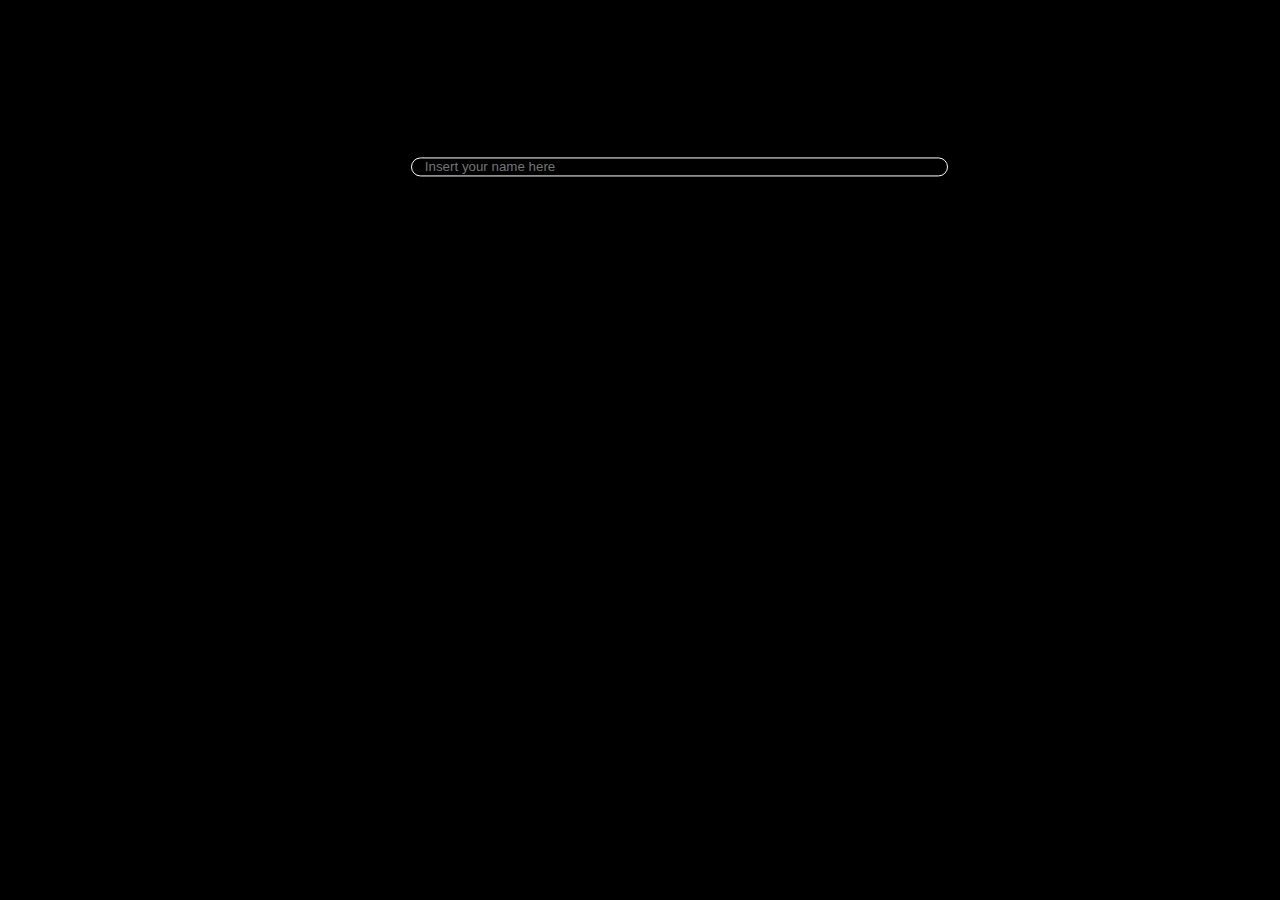
==== TEST/index.html @ d89b8858 "update" ====
<!doctype html>
<html lang="pt-br">

<head>

  <title>Sheesh</title>

  <!-- Required meta tags -->
  <meta charset="utf-8">
  <meta name="viewport" content="width=device-width, initial-scale=1, shrink-to-fit=no">

  <!-- Bootstrap CSS -->
  <link rel="stylesheet" href="css/bootstrap.min.css">
  <link rel="stylesheet" href="style.css">
</head>

<body style="background-color: black;">
  <div id="div1" class="d-flex container bg-success justify-content-center">
    <form action="#">
        <h1 class="display-1 text-light mb-5">Dev Registration</h1>
        <span class="text-white ">Your name: </span>
        <input id="name" placeholder="   Insert your name here" type="text">
    </form>


  </div>













  <!-- Optional JavaScript -->
  <!-- jQuery first, then Popper.js, then Bootstrap JS -->
  <script src="https://code.jquery.com/jquery-3.3.1.slim.min.js"
    integrity="sha384-q8i/X+965DzO0rT7abK41JStQIAqVgRVzpbzo5smXKp4YfRvH+8abtTE1Pi6jizo"
    crossorigin="anonymous"></script>
  <script src="https://cdnjs.cloudflare.com/ajax/libs/popper.js/1.14.3/umd/popper.min.js"
    integrity="sha384-ZMP7rVo3mIykV+2+9J3UJ46jBk0WLaUAdn689aCwoqbBJiSnjAK/l8WvCWPIPm49"
    crossorigin="anonymous"></script>
  <script src="js/bootstrap.min.js"></script>
</body>

</html>
---- TEST/style.css ----
#div1{
  position: relative;
  width: 70%;
  margin: auto;
  transform: translate(0%, 100%);
  text-align: center;
}

#name{
  background-color: black;
  border: 1px solid white;
  border-radius: 10px;
  width: 60%;
}
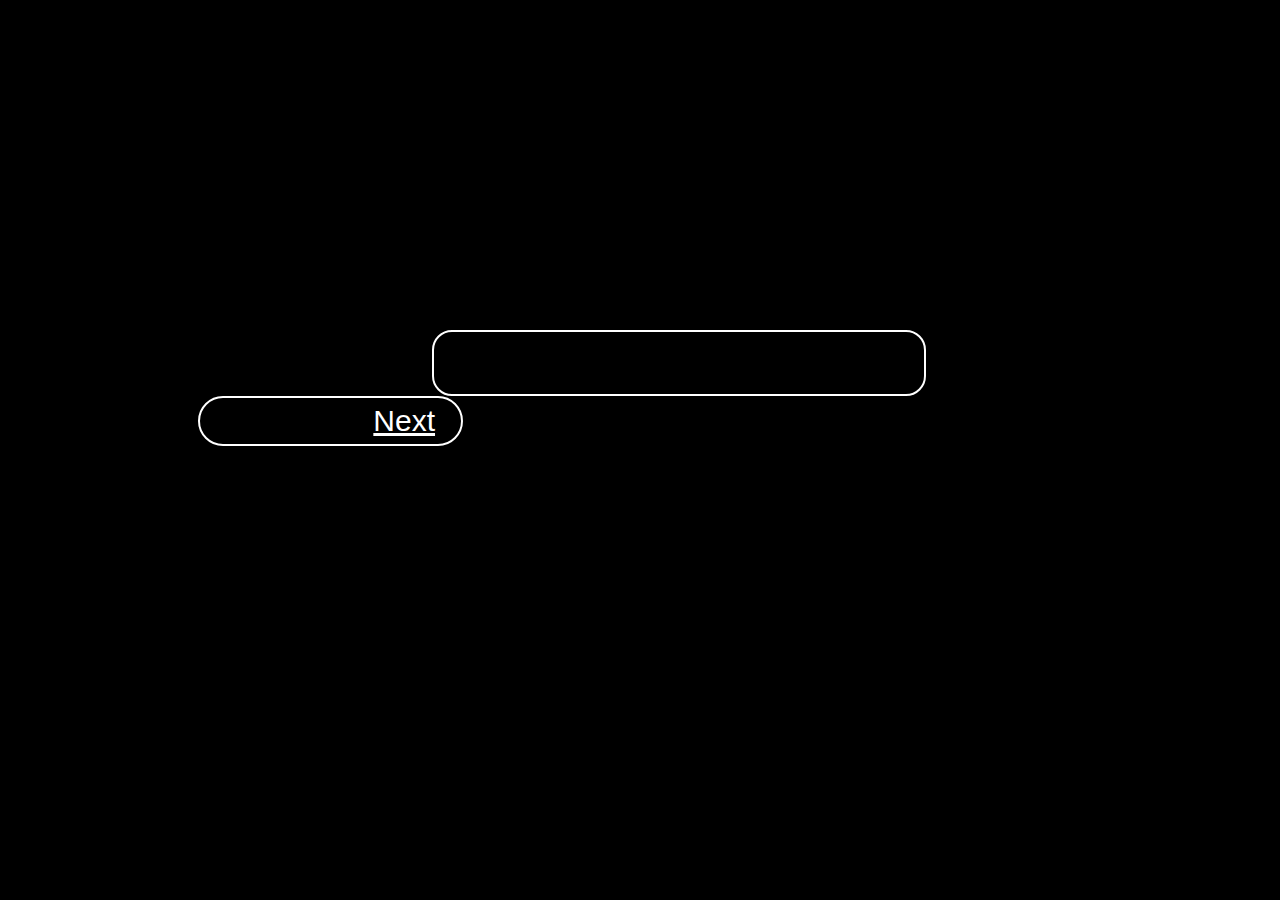
==== commit b370b524: "update" ====
--- a/TEST/index.html
+++ b/TEST/index.html
@@ -15,11 +15,18 @@
 </head>
 
 <body style="background-color: black;">
-  <div id="div1" class="d-flex container bg-success justify-content-center">
+  <div id="div1" class="d-flex container justify-content-center">
     <form action="#">
-        <h1 class="display-1 text-light mb-5">Dev Registration</h1>
-        <span class="text-white ">Your name: </span>
-        <input id="name" placeholder="   Insert your name here" type="text">
+      <h1 class="display-1 text-light mb-5">Dev Registration</h1>
+      <div class="row">
+        <span class="text-white display-4">Your name: </span>
+        <input id="name" class="ml-4 mt-2" type="text">
+      </div>
+
+      <div class="d-flex flex-row-reverse mt-5">
+        <button id="next" type="button"><a href="#" class="mr-5">Next</a></button>
+      </div>
+
     </form>
 
 
--- a/TEST/style.css
+++ b/TEST/style.css
@@ -1,14 +1,55 @@
+@keyframes animation-box{
+  from {
+      background-color: black;
+      color: white;
+  }
+
+  to {
+      background-color: white;
+      color: black;
+  }
+}
+
+
+
 #div1{
   position: relative;
   width: 70%;
   margin: auto;
-  transform: translate(0%, 100%);
+  transform: translate(0%, 250px);
   text-align: center;
 }
 
 #name{
   background-color: black;
-  border: 1px solid white;
-  border-radius: 10px;
-  width: 60%;
+  border: 2px solid white;
+  color: white;
+  border-radius: 20px;
+  width: 55%;
+  height: 60px;
+  font-size: 30px;
+}
+
+#next{
+  display: flex;
+  justify-content: flex-end;
+  background-color: black;
+  border: 2px solid white;
+  font-size: 30px;
+  border-radius: 50px;
+  width: 30%;
+
+  transition: all 0.5s;
+}
+#next a{
+  color: white;
+  padding: 5px 20px;
+}
+#next:hover{
+  background-color: white;
+  color: black;
+}
+#next:hover a{
+  text-decoration: none;
+  color: black;
 }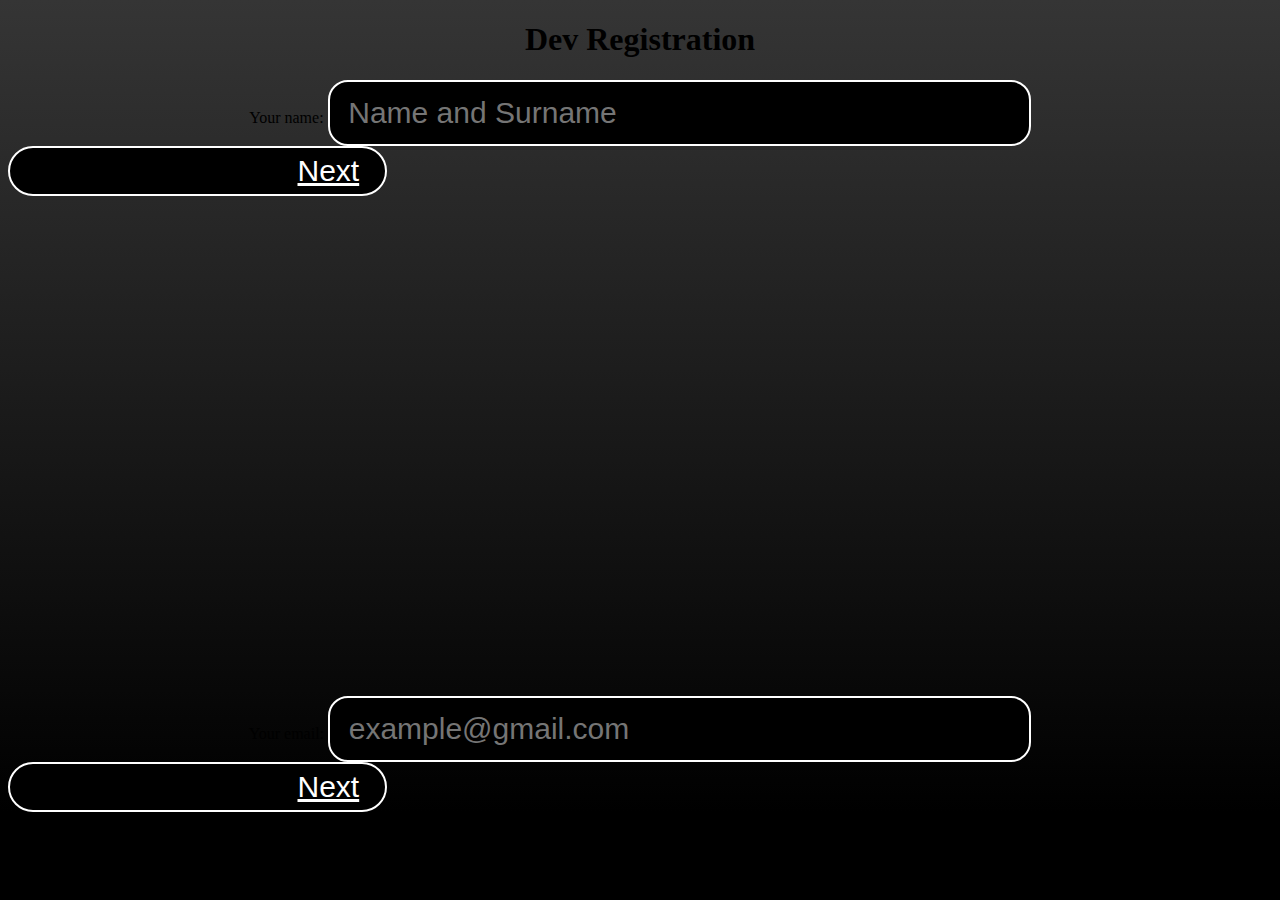
==== commit ad182949: "update" ====
--- a/TEST/index.html
+++ b/TEST/index.html
@@ -14,23 +14,35 @@
   <link rel="stylesheet" href="style.css">
 </head>
 
-<body style="background-color: black;">
-  <div id="div1" class="d-flex container justify-content-center">
+<body>
+  <di id="div1" class="d-flex container justify-content-center">
     <form action="#">
       <h1 class="display-1 text-light mb-5">Dev Registration</h1>
       <div class="row">
         <span class="text-white display-4">Your name: </span>
-        <input id="name" class="ml-4 mt-2" type="text">
+        <input id="name" placeholder="  Name and Surname" class="ml-4 mt-2" type="text">
       </div>
 
       <div class="d-flex flex-row-reverse mt-5">
-        <button id="next" type="button"><a href="#" class="mr-5">Next</a></button>
+        <button id="next1" class="next" type="button"><a class="smoothscroll mr-4" href="#div-email">Next</a></button>
       </div>
+      <!--Next 1-->
+
+
+      <div id="div-email" class="row">
+        <span class="text-white display-4">Your email: </span>
+        <input id="name" placeholder="  example@gmail.com" class="ml-4 mt-2" type="text">
+      </div>
+
+      <div class="d-flex flex-row-reverse mt-5">
+        <button id="next1" class="next" type="button"><a class="smoothscroll mr-4" href="#">Next</a></button>
+      </div>
+
 
     </form>
 
 
-  </div>
+  </di>
 
 
 
--- a/TEST/style.css
+++ b/TEST/style.css
@@ -10,7 +10,12 @@
   }
 }
 
-
+body{
+  background-color: #000000;
+  background-image: linear-gradient(360deg, #000000 1%, #353535 100%);
+  background-size: cover;
+  background-repeat: no-repeat;
+}
 
 #div1{
   position: relative;
@@ -30,7 +35,7 @@
   font-size: 30px;
 }
 
-#next{
+.next{
   display: flex;
   justify-content: flex-end;
   background-color: black;
@@ -41,15 +46,19 @@
 
   transition: all 0.5s;
 }
-#next a{
+.next a{
   color: white;
   padding: 5px 20px;
 }
-#next:hover{
+.next:hover{
   background-color: white;
   color: black;
 }
-#next:hover a{
+.next:hover a{
   text-decoration: none;
   color: black;
-}+}
+
+#div-email{
+  margin-top: 500px;
+}
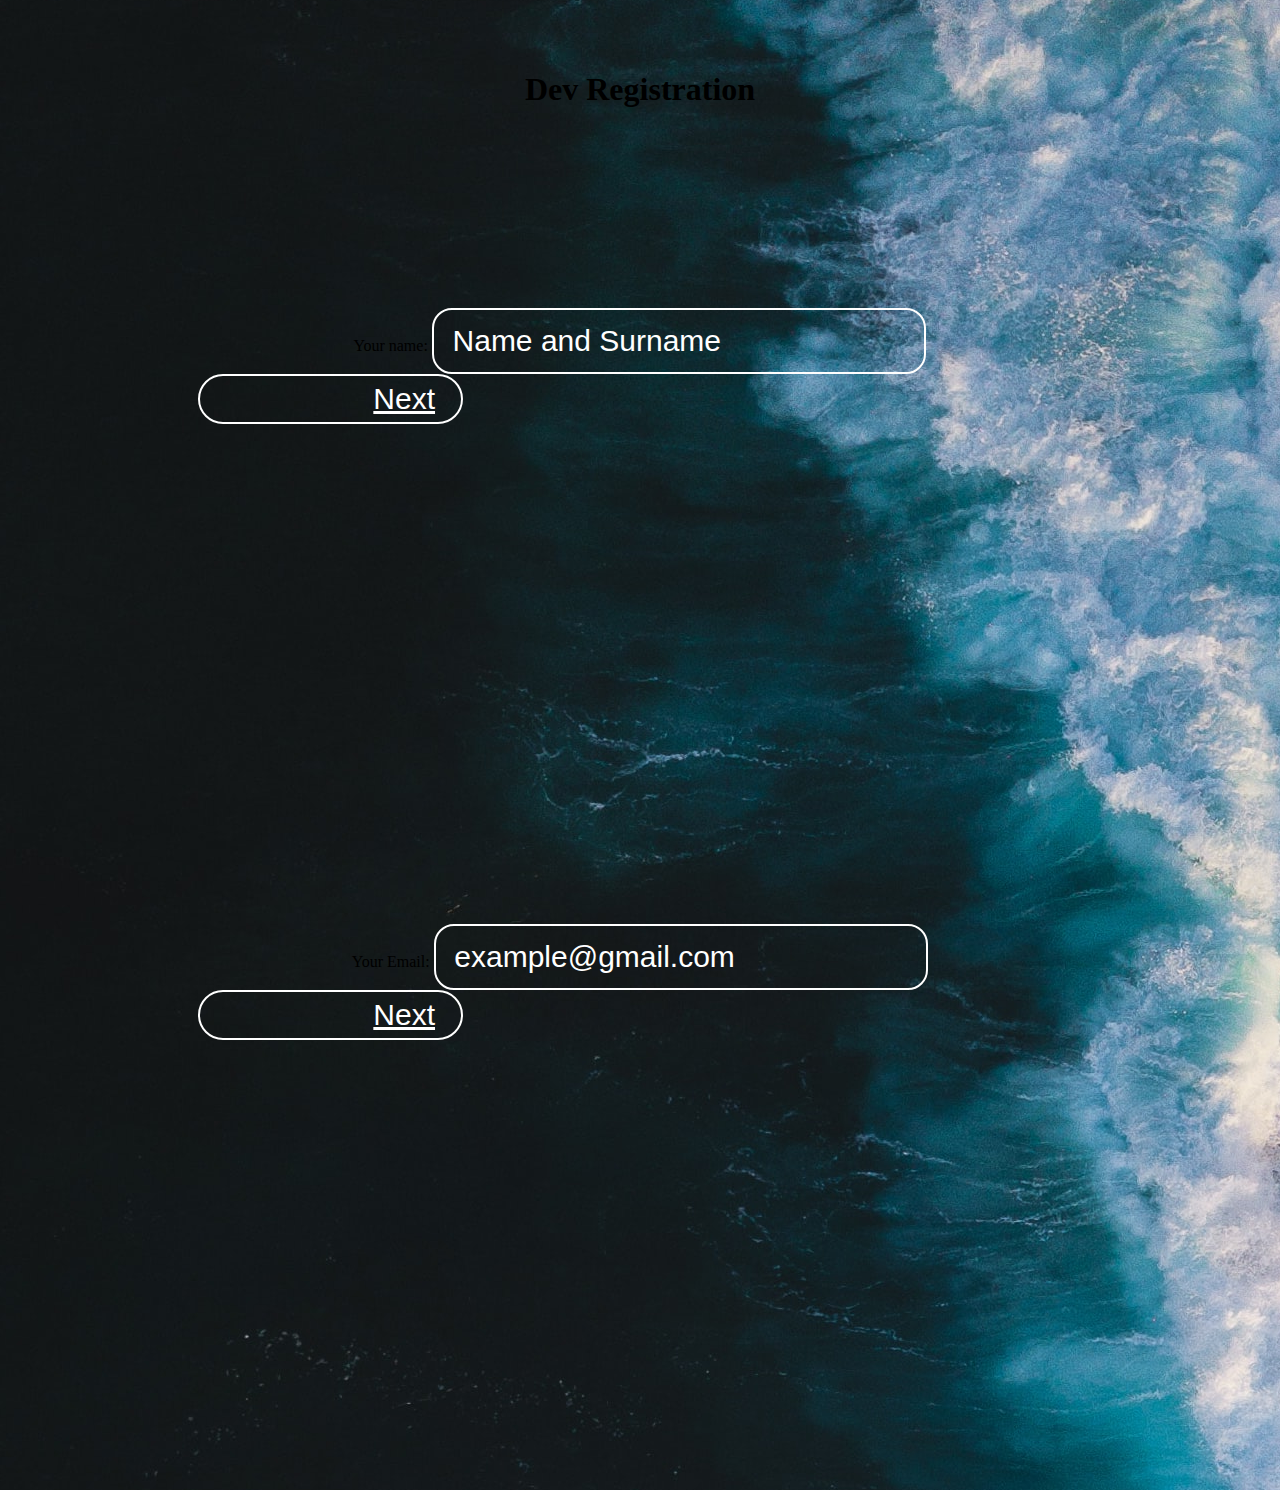
==== commit 020e21d7: "update" ====
--- a/TEST/index.html
+++ b/TEST/index.html
@@ -15,34 +15,41 @@
 </head>
 
 <body>
-  <di id="div1" class="d-flex container justify-content-center">
+  <div id="div1" class="d-flex container justify-content-center">
     <form action="#">
-      <h1 class="display-1 text-light mb-5">Dev Registration</h1>
-      <div class="row">
-        <span class="text-white display-4">Your name: </span>
-        <input id="name" placeholder="  Name and Surname" class="ml-4 mt-2" type="text">
+      <h1 id="dev-registration" class="display-1 text-light">Dev Registration</h1>
+
+      <div>
+        <div class="row">
+          <span class="text-white display-4">Your name: </span>
+          <input class="input ml-4 mt-2" placeholder="  Name and Surname" type="text">
+        </div>
+
+        <div class="d-flex flex-row-reverse mt-5">
+          <button id="next1" class="next" type="button"><a class="smoothscroll" href="#div-email">Next</a></button>
+        </div>
+        <!--Next 1-->
       </div>
 
-      <div class="d-flex flex-row-reverse mt-5">
-        <button id="next1" class="next" type="button"><a class="smoothscroll mr-4" href="#div-email">Next</a></button>
-      </div>
-      <!--Next 1-->
 
+      <div id="div-email">
+        <div class="row">
+          <span class="text-white display-4">Your Email: </span>
+          <input class="input ml-4 mt-2" placeholder="  example@gmail.com" type="text">
+        </div>
 
-      <div id="div-email" class="row">
-        <span class="text-white display-4">Your email: </span>
-        <input id="name" placeholder="  example@gmail.com" class="ml-4 mt-2" type="text">
+        <div class="d-flex flex-row-reverse mt-5">
+          <button id="next1" class="next" type="button"><a class="smoothscroll" href="#div-email">Next</a></button>
+        </div>
+
       </div>
 
-      <div class="d-flex flex-row-reverse mt-5">
-        <button id="next1" class="next" type="button"><a class="smoothscroll mr-4" href="#">Next</a></button>
-      </div>
 
 
     </form>
 
 
-  </di>
+  </div>
 
 
 
@@ -65,6 +72,10 @@
     integrity="sha384-ZMP7rVo3mIykV+2+9J3UJ46jBk0WLaUAdn689aCwoqbBJiSnjAK/l8WvCWPIPm49"
     crossorigin="anonymous"></script>
   <script src="js/bootstrap.min.js"></script>
+
+  <script src="js/jquery-2.1.3.min.js"></script>
+  <script src="js/plugins.js"></script>
+  <script src="js/main.js"></script>
 </body>
 
 </html>--- a/TEST/style.css
+++ b/TEST/style.css
@@ -11,9 +11,8 @@
 }
 
 body{
-  background-color: #000000;
-  background-image: linear-gradient(360deg, #000000 1%, #353535 100%);
-  background-size: cover;
+  background-image: url('bg.jpg');
+  background-size: 150vh 150;
   background-repeat: no-repeat;
 }
 
@@ -21,27 +20,46 @@
   position: relative;
   width: 70%;
   margin: auto;
-  transform: translate(0%, 250px);
+  transform: translate(0%, 50px);
   text-align: center;
 }
 
-#name{
-  background-color: black;
+#dev-registration{
+  margin-bottom: 200px;
+}
+
+.input{
+  background-color: rgba(0, 0, 0, 0);
   border: 2px solid white;
   color: white;
   border-radius: 20px;
   width: 55%;
   height: 60px;
   font-size: 30px;
+
+  transition: all 0.5s;
 }
+.input:hover{
+  background-color: white;
+}
+
+.input:hover::placeholder{
+  color: black;
+}
+
+
+.input::placeholder{
+  color: white;
+}
+
 
 .next{
   display: flex;
   justify-content: flex-end;
-  background-color: black;
-  border: 2px solid white;
+  background-color: rgba(0, 0, 0, 0);
   font-size: 30px;
   border-radius: 50px;
+  border: 2px solid white;
   width: 30%;
 
   transition: all 0.5s;
@@ -60,5 +78,5 @@
 }
 
 #div-email{
-  margin-top: 500px;
+  margin: 500px 0px;
 }
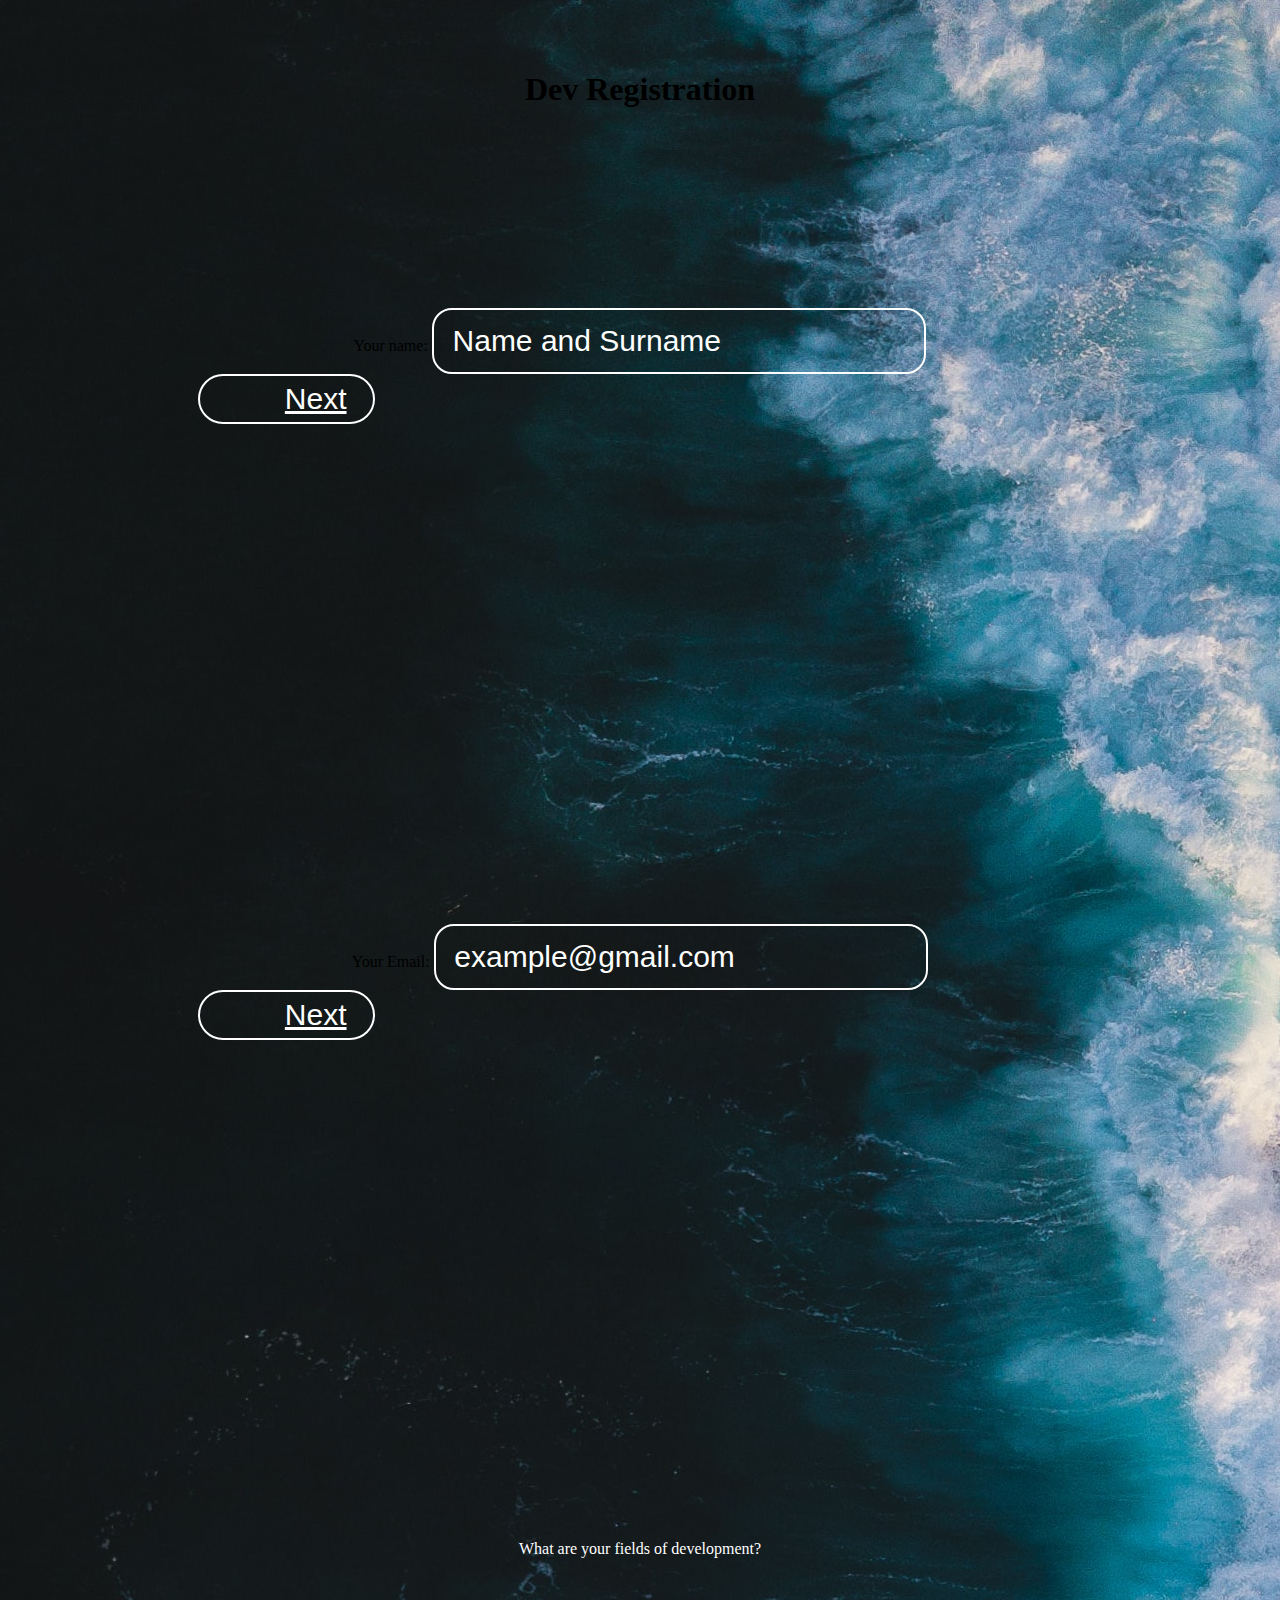
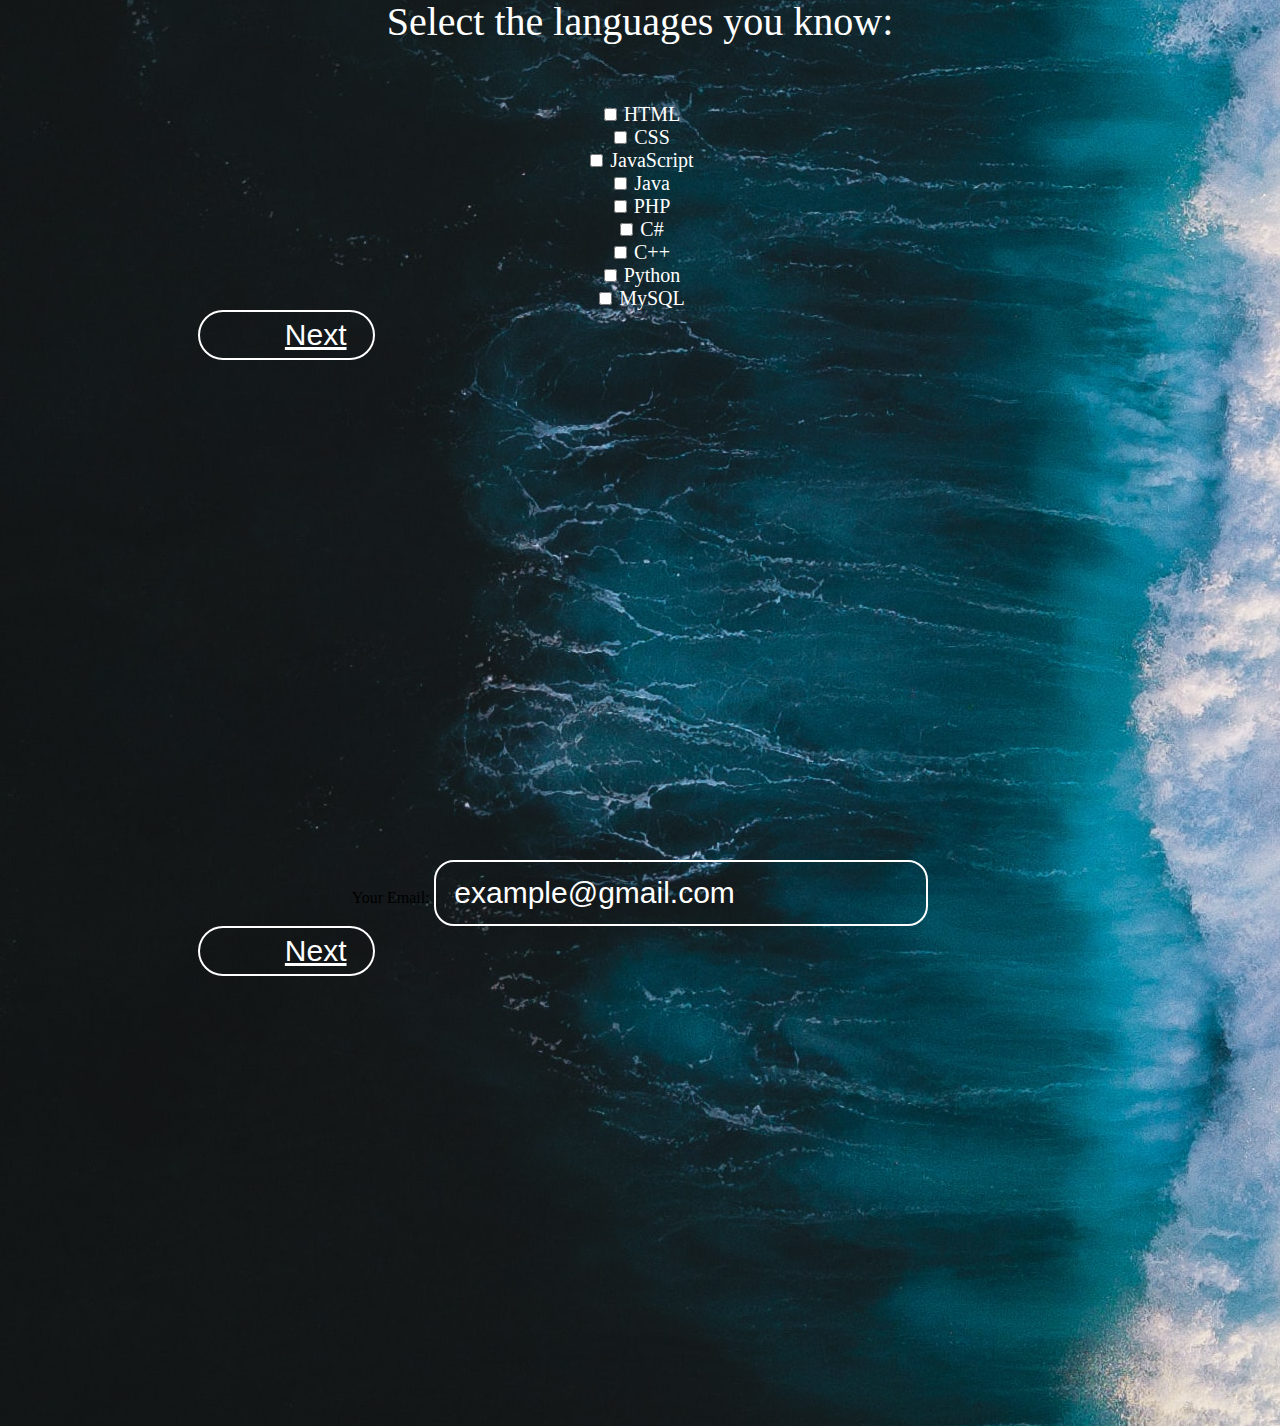
==== commit 2692dd92: "update" ====
--- a/TEST/index.html
+++ b/TEST/index.html
@@ -16,7 +16,7 @@
 
 <body>
   <div id="div1" class="d-flex container justify-content-center">
-    <form action="#">
+    <class="tecname" form action="#">
       <h1 id="dev-registration" class="display-1 text-light">Dev Registration</h1>
 
       <div>
@@ -28,8 +28,64 @@
         <div class="d-flex flex-row-reverse mt-5">
           <button id="next1" class="next" type="button"><a class="smoothscroll" href="#div-email">Next</a></button>
         </div>
-        <!--Next 1-->
       </div>
+      <!--Name-->
+
+      <div id="div-email">
+        <div class="row">
+          <span class="text-white display-4">Your Email: </span>
+          <input class="input ml-4 mt-2" placeholder="  example@gmail.com" type="text">
+        </div>
+
+        <div class="d-flex flex-row-reverse mt-5">
+          <button id="next1" class="next" type="button"><a class="smoothscroll" href="#div-email">Next</a></button>
+        </div>
+
+      </div>
+      <!--email-->
+
+
+      <div id="div-fields">
+        <div class="row">
+          <span class="text-white display-4 d-block">What are your fields of development? </span>
+          <p class="display-4 mt-5">Select the languages you know: </p>
+          <br>
+          <div class="d-flex">
+            <input class="checkbox" type="checkbox" name="tencology1" id="tecnology1" value="HTML">
+            <label class="tecname" for="tecnology1">HTML</label> <br>
+ 
+            <input class="checkbox" type="checkbox" name="tecnology2" id="tecnology2" value="CSS">
+            <label class="tecname" for="tecnologia2">CSS</label> <br>
+                 
+            <input class="checkbox" type="checkbox" name="tecnology3" id="tecnology3" value="JavaScript">
+            <label class="tecname" for="tecnologia3">JavaScript</label> <br>
+
+            <input class="checkbox" type="checkbox" name="tecnology7" id="tecnology7" value="Java">
+            <label class="tecname" for="tecnology7">Java</label> <br>
+
+            <input class="checkbox" type="checkbox" name="tecnology4" id="tecnology4" value="PHP">
+            <label class="tecname" for="tecnologia4">PHP</label> <br>
+
+            <input class="checkbox" type="checkbox" name="tecnology5" id="tecnology5" value="C#">
+            <label class="tecname" for="tecnology5">C#</label> <br>
+
+            <input class="checkbox" type="checkbox" name="tecnology7" id="tecnology7" value="C++">
+            <label class="tecname" for="tecnology7">C++</label> <br>
+
+            <input class="checkbox" type="checkbox" name="tecnology6" id="tecnology6" value="Python">
+            <label class="tecname" for="tecnology6">Python</label> <br>
+
+            <input class="checkbox" type="checkbox" name="tecnology7" id="tecnology7" value="MySQL">
+            <label class="tecname" for="tecnology7">MySQL</label> <br>
+          </div>
+        </div>
+
+        <div class="d-flex flex-row-reverse mt-5">
+          <button id="next1" class="next" type="button"><a class="smoothscroll" href="#div-email">Next</a></button>
+        </div>
+
+      </div>
+      <!--Fields-->
 
 
       <div id="div-email">
@@ -46,7 +102,7 @@
 
 
 
-    </form>
+    </class="tecname" form>
 
 
   </div>
--- a/TEST/style.css
+++ b/TEST/style.css
@@ -9,6 +9,7 @@
       color: black;
   }
 }
+
 
 body{
   background-image: url('bg.jpg');
@@ -27,6 +28,24 @@
 #dev-registration{
   margin-bottom: 200px;
 }
+
+#div-fields{
+  color: white;
+}
+#div-fields p{
+  font-size: 40px;
+}
+.tecname{
+  background-color: rgba(0, 0, 0, 0);
+  font-size: 20px;
+
+  transition: all 0.5s;
+}
+.checkbox{
+  border-radius: 50px;
+  border: 2px solid white;
+}
+
 
 .input{
   background-color: rgba(0, 0, 0, 0);
@@ -60,7 +79,9 @@
   font-size: 30px;
   border-radius: 50px;
   border: 2px solid white;
-  width: 30%;
+  width: 20%;
+  margin-right: 100px;
+
 
   transition: all 0.5s;
 }
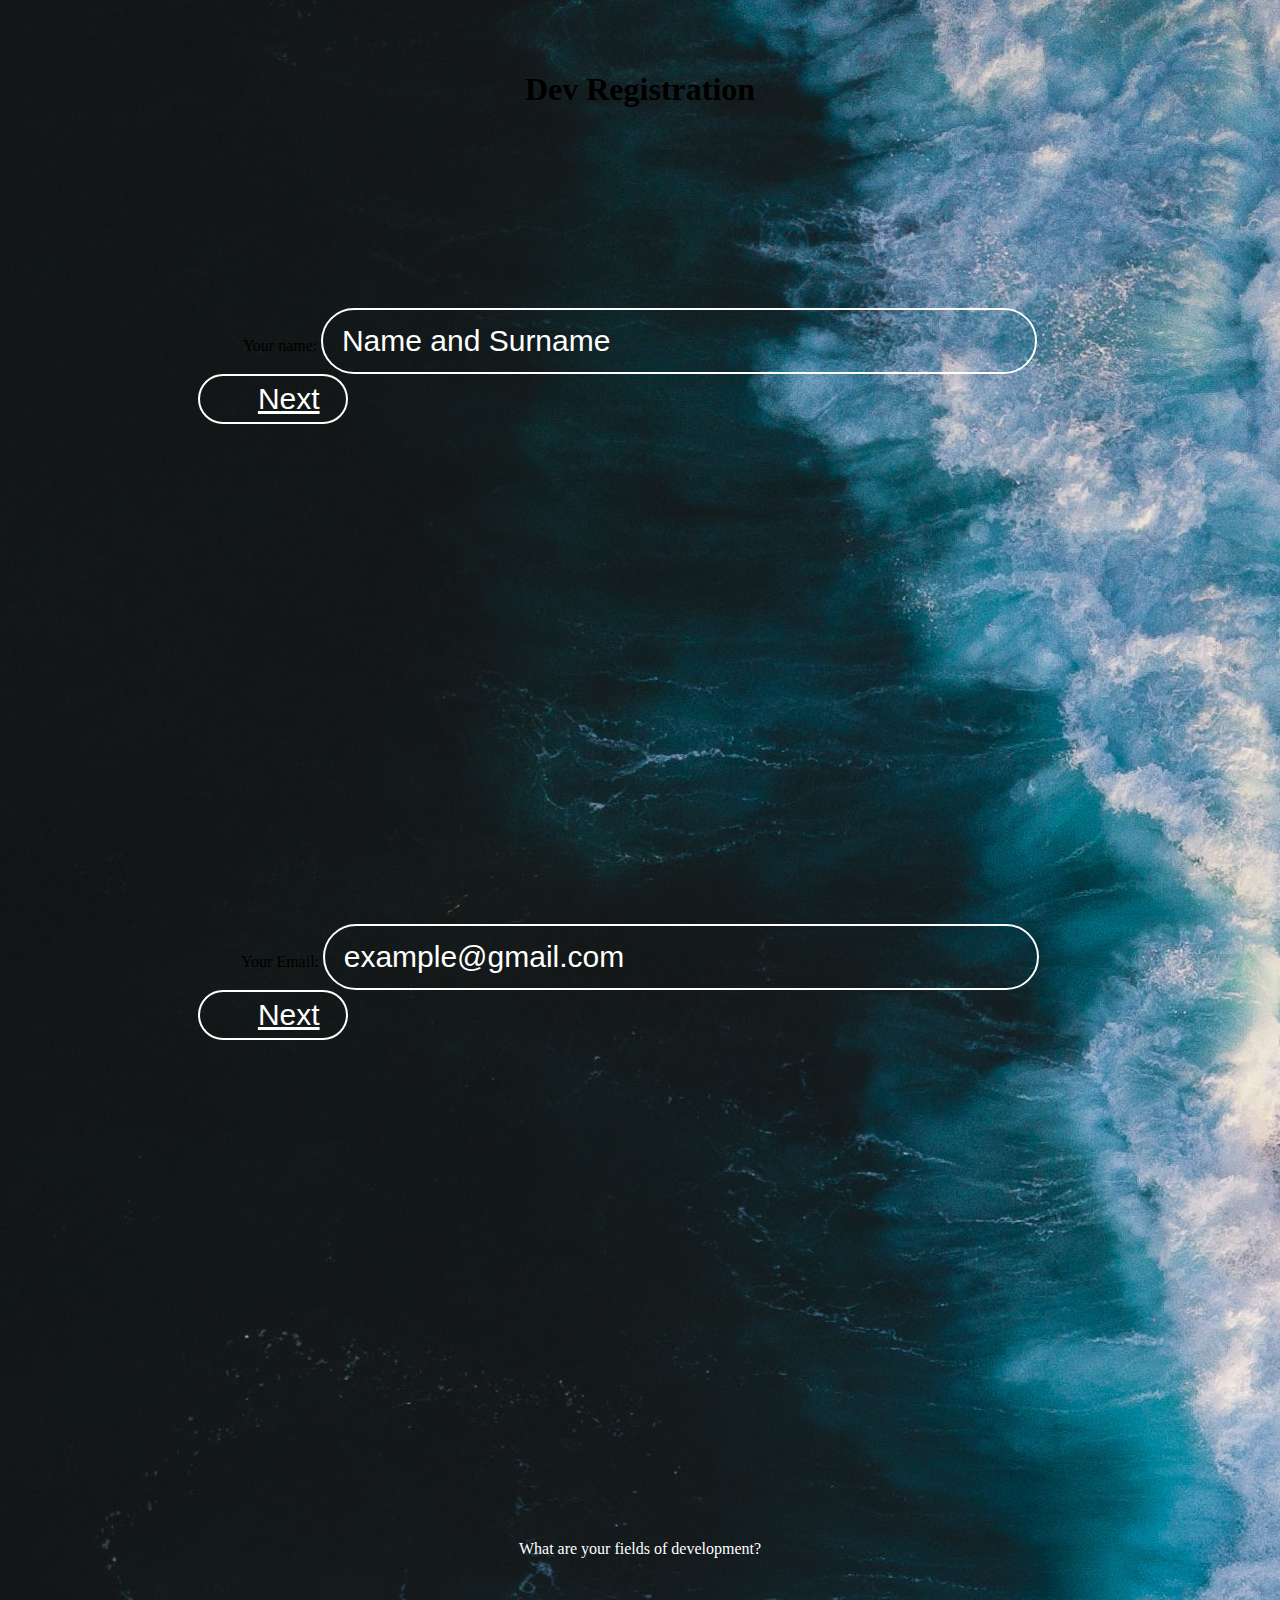
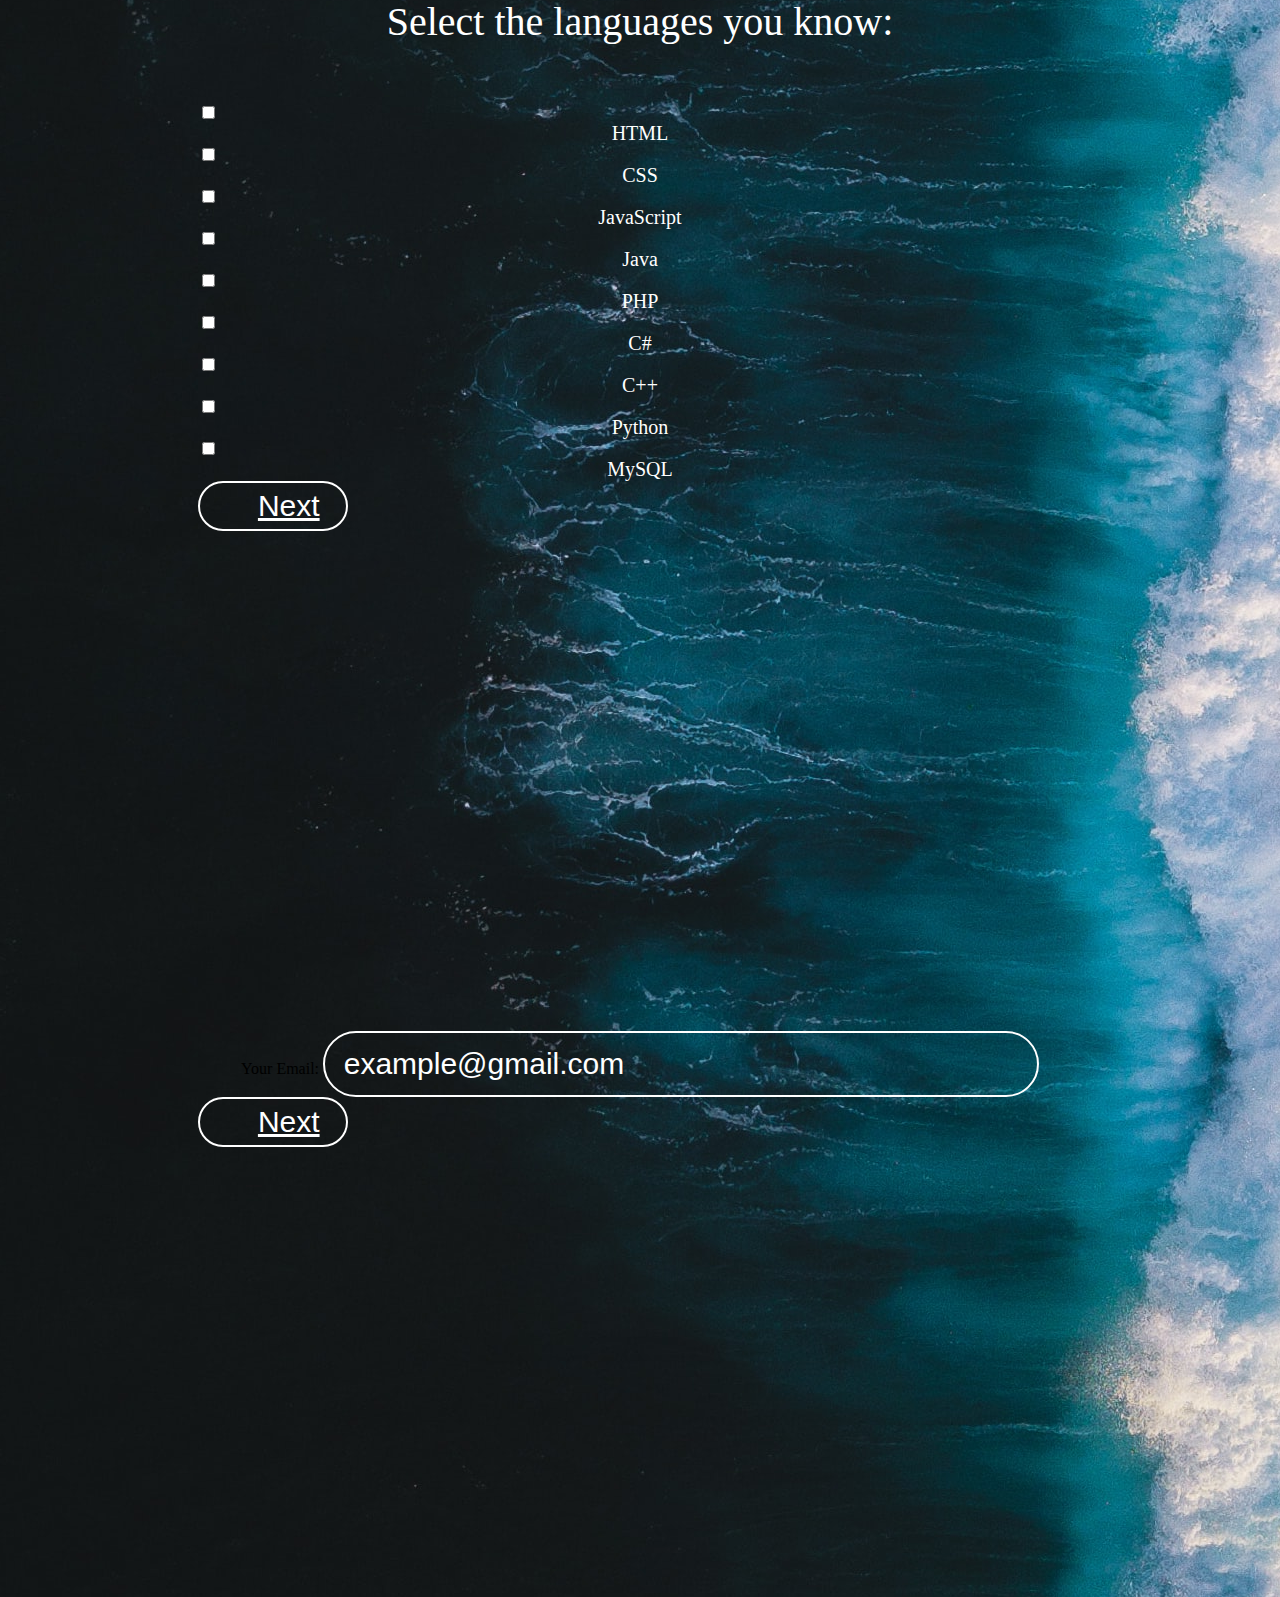
==== commit fa251ed9: "update" ====
--- a/TEST/index.html
+++ b/TEST/index.html
@@ -48,35 +48,42 @@
       <div id="div-fields">
         <div class="row">
           <span class="text-white display-4 d-block">What are your fields of development? </span>
-          <p class="display-4 mt-5">Select the languages you know: </p>
+          <p class="display-4 mt-5 mb-5 w-100 text-left" id="languages">Select the languages you know: </p>
           <br>
-          <div class="d-flex">
-            <input class="checkbox" type="checkbox" name="tencology1" id="tecnology1" value="HTML">
-            <label class="tecname" for="tecnology1">HTML</label> <br>
- 
+          <div class="d-block">
+            <div class="row d-flex justify-content-between">
+              <input class="checkbox" type="checkbox" name="tencology1" id="tecnology1" value="HTML">
+            <label class="tecname" for="tecnology1">HTML</label>
+
             <input class="checkbox" type="checkbox" name="tecnology2" id="tecnology2" value="CSS">
-            <label class="tecname" for="tecnologia2">CSS</label> <br>
+            <label class="tecname" for="tecnology2">CSS</label>
                  
             <input class="checkbox" type="checkbox" name="tecnology3" id="tecnology3" value="JavaScript">
-            <label class="tecname" for="tecnologia3">JavaScript</label> <br>
+            <label class="tecname" for="tecnology3">JavaScript</label>
+            </div>
+            
 
-            <input class="checkbox" type="checkbox" name="tecnology7" id="tecnology7" value="Java">
-            <label class="tecname" for="tecnology7">Java</label> <br>
+            <div class="row">
+              <input class="checkbox" type="checkbox" name="tecnology7" id="tecnology7" value="Java">
+            <label class="tecname" for="tecnology7">Java</label>
 
             <input class="checkbox" type="checkbox" name="tecnology4" id="tecnology4" value="PHP">
-            <label class="tecname" for="tecnologia4">PHP</label> <br>
+            <label class="tecname" for="tecnology4">PHP</label>
 
             <input class="checkbox" type="checkbox" name="tecnology5" id="tecnology5" value="C#">
-            <label class="tecname" for="tecnology5">C#</label> <br>
+            <label class="tecname" for="tecnology5">C#</label>
+            </div>
 
-            <input class="checkbox" type="checkbox" name="tecnology7" id="tecnology7" value="C++">
-            <label class="tecname" for="tecnology7">C++</label> <br>
+            <div class="row">
+              <input class="checkbox" type="checkbox" name="tecnology7" id="tecnology7" value="C++">
+            <label class="tecname" for="tecnology7">C++</label>
 
             <input class="checkbox" type="checkbox" name="tecnology6" id="tecnology6" value="Python">
-            <label class="tecname" for="tecnology6">Python</label> <br>
+            <label class="tecname" for="tecnology6">Python</label>
 
             <input class="checkbox" type="checkbox" name="tecnology7" id="tecnology7" value="MySQL">
-            <label class="tecname" for="tecnology7">MySQL</label> <br>
+            <label class="tecname" for="tecnology7">MySQL</label>
+            </div>
           </div>
         </div>
 
--- a/TEST/style.css
+++ b/TEST/style.css
@@ -42,17 +42,25 @@
   transition: all 0.5s;
 }
 .checkbox{
+  display: block;
   border-radius: 50px;
   border: 2px solid white;
 }
+
+/*
+#languages{
+  width: 100%;
+}
+*/
+
 
 
 .input{
   background-color: rgba(0, 0, 0, 0);
   border: 2px solid white;
   color: white;
-  border-radius: 20px;
-  width: 55%;
+  border-radius: 50px;
+  width: 80%;
   height: 60px;
   font-size: 30px;
 
@@ -79,7 +87,7 @@
   font-size: 30px;
   border-radius: 50px;
   border: 2px solid white;
-  width: 20%;
+  width: 150px;
   margin-right: 100px;
 
 
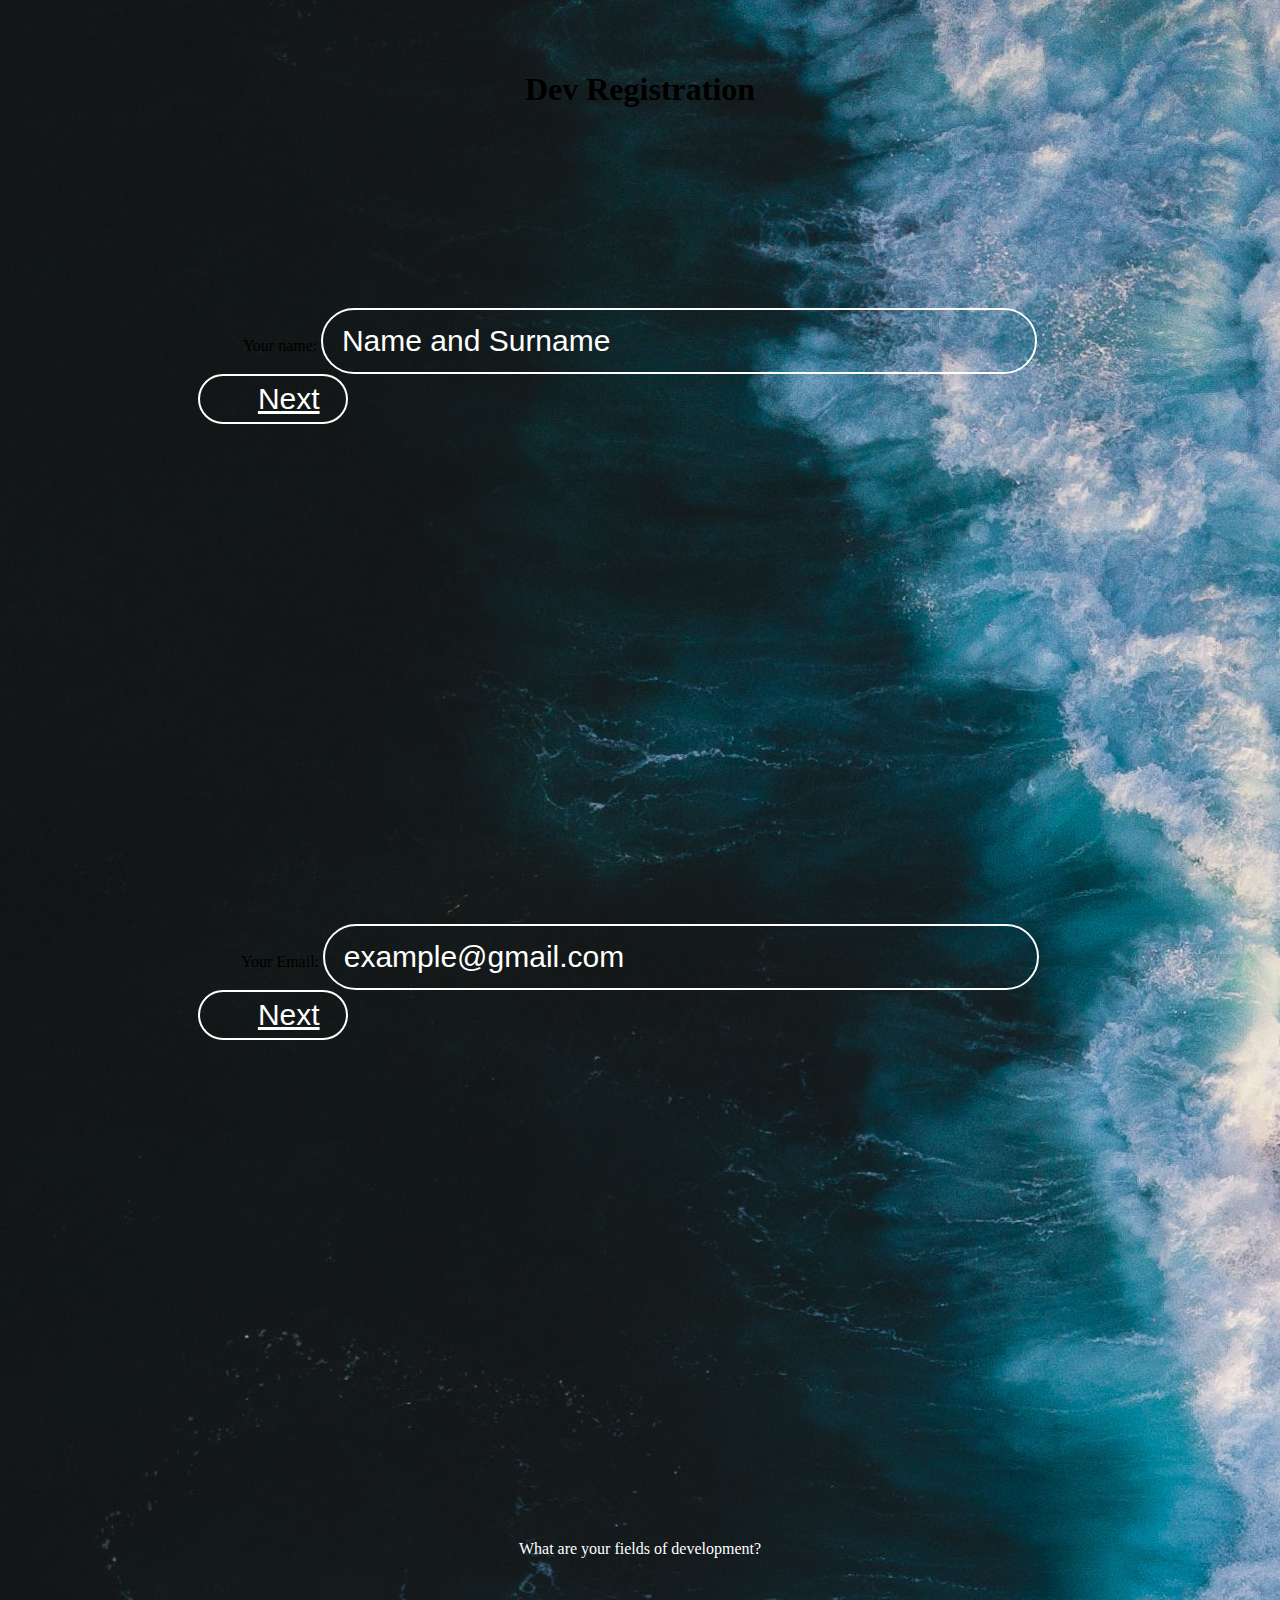
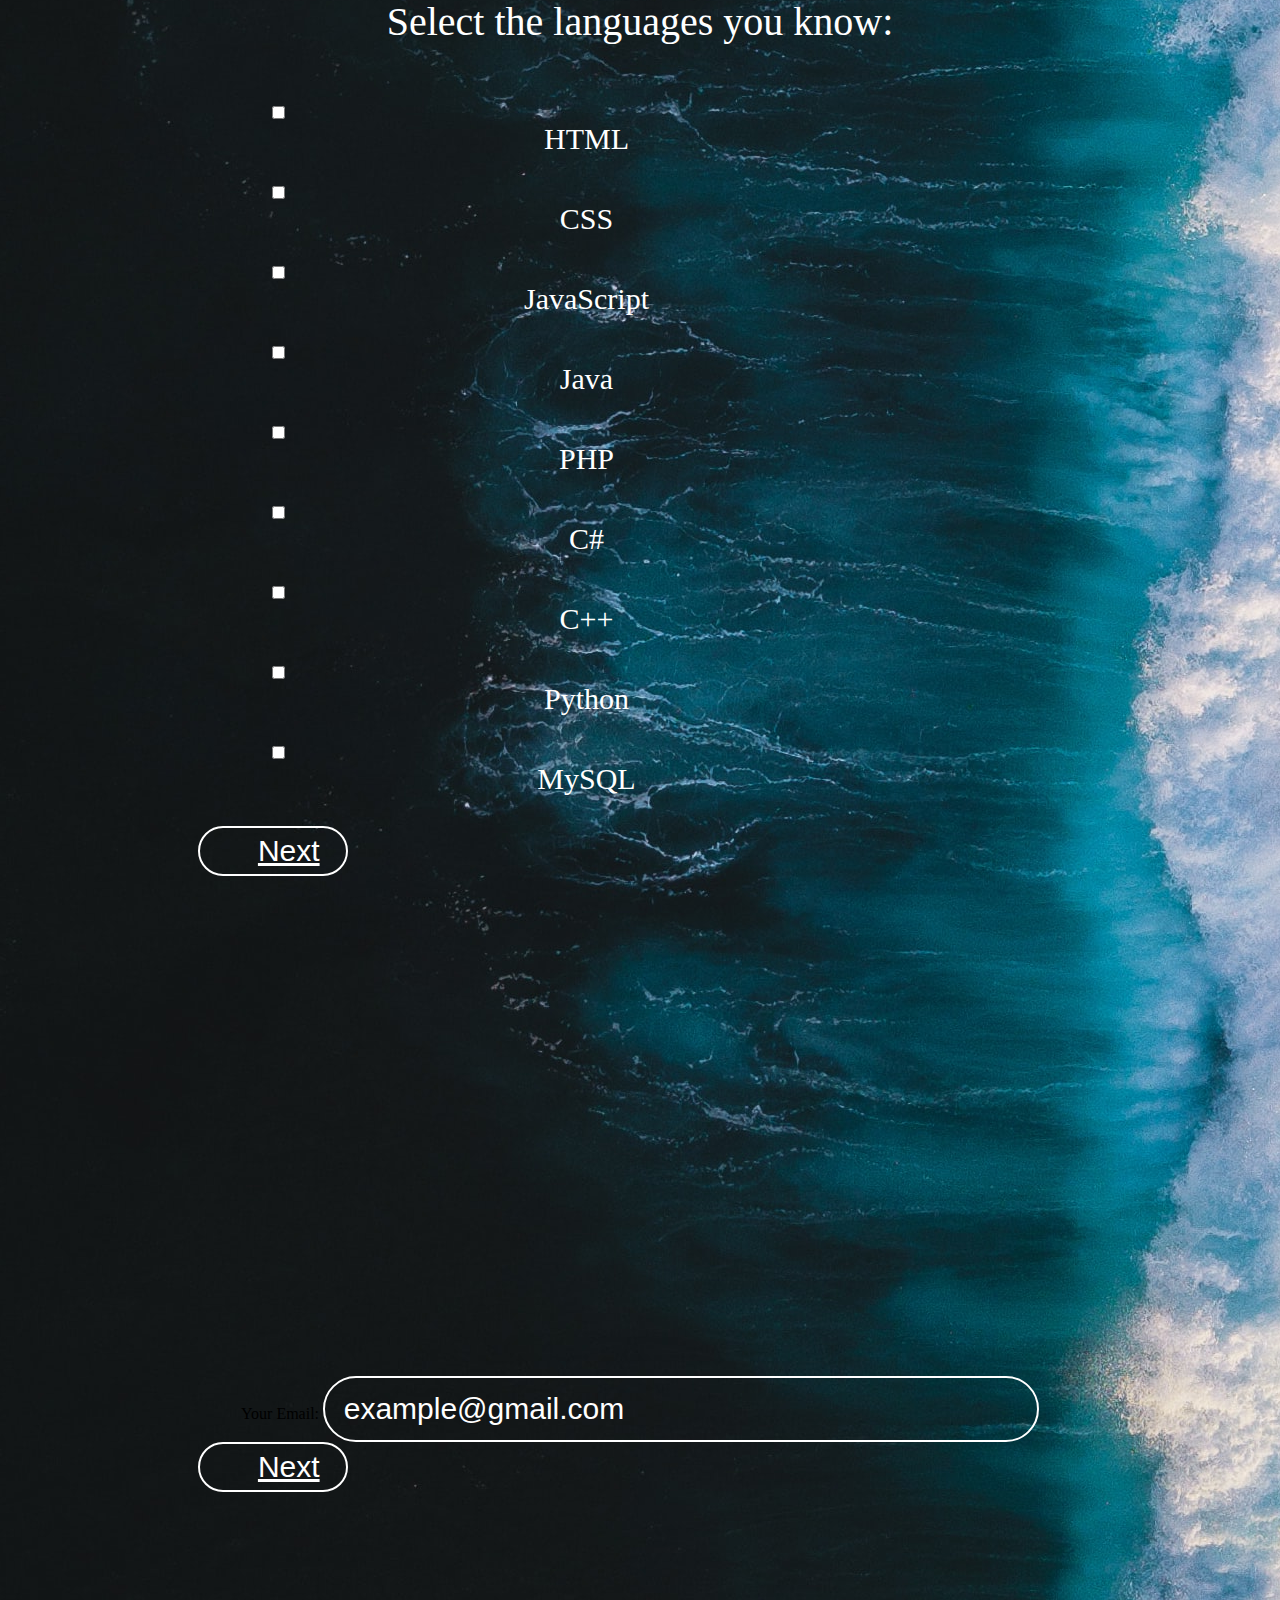
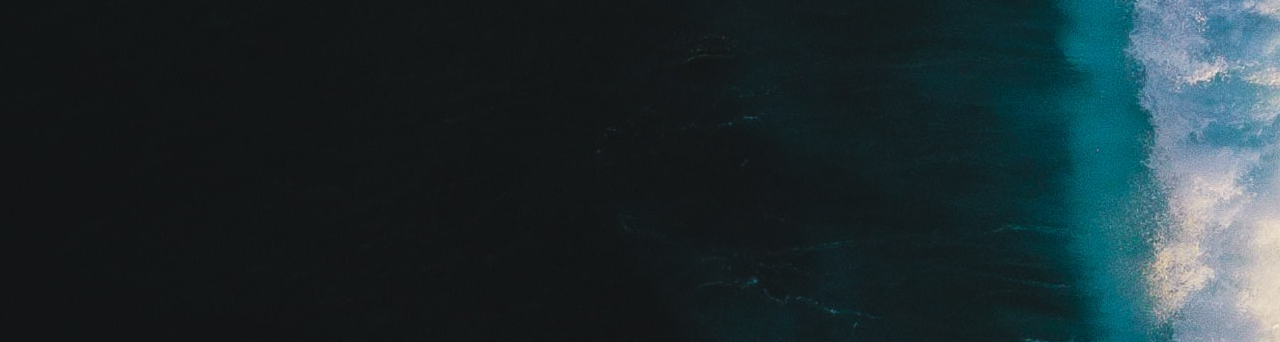
==== commit c568dfe4: "update" ====
--- a/TEST/index.html
+++ b/TEST/index.html
@@ -50,39 +50,58 @@
           <span class="text-white display-4 d-block">What are your fields of development? </span>
           <p class="display-4 mt-5 mb-5 w-100 text-left" id="languages">Select the languages you know: </p>
           <br>
-          <div class="d-block">
-            <div class="row d-flex justify-content-between">
-              <input class="checkbox" type="checkbox" name="tencology1" id="tecnology1" value="HTML">
-            <label class="tecname" for="tecnology1">HTML</label>
+          <div id="languages" class="d-block">
+            <div id="sub-languages" class="row d-flex justify-content-around">
+              <div class="div-languages display-3">
+                <input class="checkbox" type="checkbox" name="tencology1" id="tecnology1" value="HTML">
+                <label class="tecname" for="tecnology1">HTML</label>
+              </div>
 
-            <input class="checkbox" type="checkbox" name="tecnology2" id="tecnology2" value="CSS">
-            <label class="tecname" for="tecnology2">CSS</label>
-                 
-            <input class="checkbox" type="checkbox" name="tecnology3" id="tecnology3" value="JavaScript">
-            <label class="tecname" for="tecnology3">JavaScript</label>
-            </div>
-            
+              <div class="div-languages display-3">
+                <input class="checkbox" type="checkbox" name="tecnology2" id="tecnology2" value="CSS">
+                <label class="tecname" for="tecnology2">CSS</label>
+              </div>
 
-            <div class="row">
-              <input class="checkbox" type="checkbox" name="tecnology7" id="tecnology7" value="Java">
-            <label class="tecname" for="tecnology7">Java</label>
-
-            <input class="checkbox" type="checkbox" name="tecnology4" id="tecnology4" value="PHP">
-            <label class="tecname" for="tecnology4">PHP</label>
-
-            <input class="checkbox" type="checkbox" name="tecnology5" id="tecnology5" value="C#">
-            <label class="tecname" for="tecnology5">C#</label>
+              <div class="div-languages display-3">
+                <input class="checkbox" type="checkbox" name="tecnology3" id="tecnology3" value="JavaScript">
+                <label class="tecname" for="tecnology3">JavaScript</label>
+              </div>
             </div>
 
-            <div class="row">
-              <input class="checkbox" type="checkbox" name="tecnology7" id="tecnology7" value="C++">
-            <label class="tecname" for="tecnology7">C++</label>
 
-            <input class="checkbox" type="checkbox" name="tecnology6" id="tecnology6" value="Python">
-            <label class="tecname" for="tecnology6">Python</label>
+            <div id="sub-languages" class="row d-flex justify-content-around">
+              <div class="div-languages display-3">
+                <input class="checkbox" type="checkbox" name="tecnology7" id="tecnology7" value="Java">
+                <label class="tecname" for="tecnology7">Java</label>
+              </div>
 
-            <input class="checkbox" type="checkbox" name="tecnology7" id="tecnology7" value="MySQL">
-            <label class="tecname" for="tecnology7">MySQL</label>
+              <div class="div-languages display-3">
+                <input class="checkbox" type="checkbox" name="tecnology4" id="tecnology4" value="PHP">
+                <label class="tecname" for="tecnology4">PHP</label>
+              </div>
+
+              <div class="div-languages display-3">
+                <input class="checkbox" type="checkbox" name="tecnology5" id="tecnology5" value="C#">
+                <label class="tecname" for="tecnology5">C#</label>
+              </div>
+            </div>
+
+            <div id="sub-languages" class="row d-flex justify-content-around">
+
+              <div class="div-languages display-3">
+                <input class="checkbox" type="checkbox" name="tecnology7" id="tecnology7" value="C++">
+                <label class="tecname" for="tecnology7">C++</label>
+              </div>
+
+              <div class="div-languages display-3">
+                <input class="checkbox" type="checkbox" name="tecnology6" id="tecnology6" value="Python">
+                <label class="tecname" for="tecnology6">Python</label>
+              </div>
+
+              <div class="div-languages display-3 display-3">
+                <input class="checkbox" type="checkbox" name="tecnology7" id="tecnology7" value="MySQL">
+                <label class="tecname" for="tecnology7">MySQL</label>
+              </div>
             </div>
           </div>
         </div>
--- a/TEST/style.css
+++ b/TEST/style.css
@@ -12,8 +12,8 @@
 
 
 body{
-  background-image: url('bg.jpg');
-  background-size: 150vh 150;
+  background: url('bg.jpg');
+  background-size: 550vh 150;
   background-repeat: no-repeat;
 }
 
@@ -30,11 +30,15 @@
 }
 
 #div-fields{
+  width: 100%;
   color: white;
 }
 #div-fields p{
   font-size: 40px;
 }
+
+
+
 .tecname{
   background-color: rgba(0, 0, 0, 0);
   font-size: 20px;
@@ -46,13 +50,22 @@
   border-radius: 50px;
   border: 2px solid white;
 }
-
-/*
 #languages{
   width: 100%;
 }
-*/
-
+#sub-languages{
+  width: 80%;
+}
+.div-languages{
+  margin-left: 70px;
+  margin-bottom: 30px;
+}
+.div-languages label{
+  font-size: 30px;
+}
+input[type=checkbox]{
+  font-size: 50px;
+}
 
 
 .input{
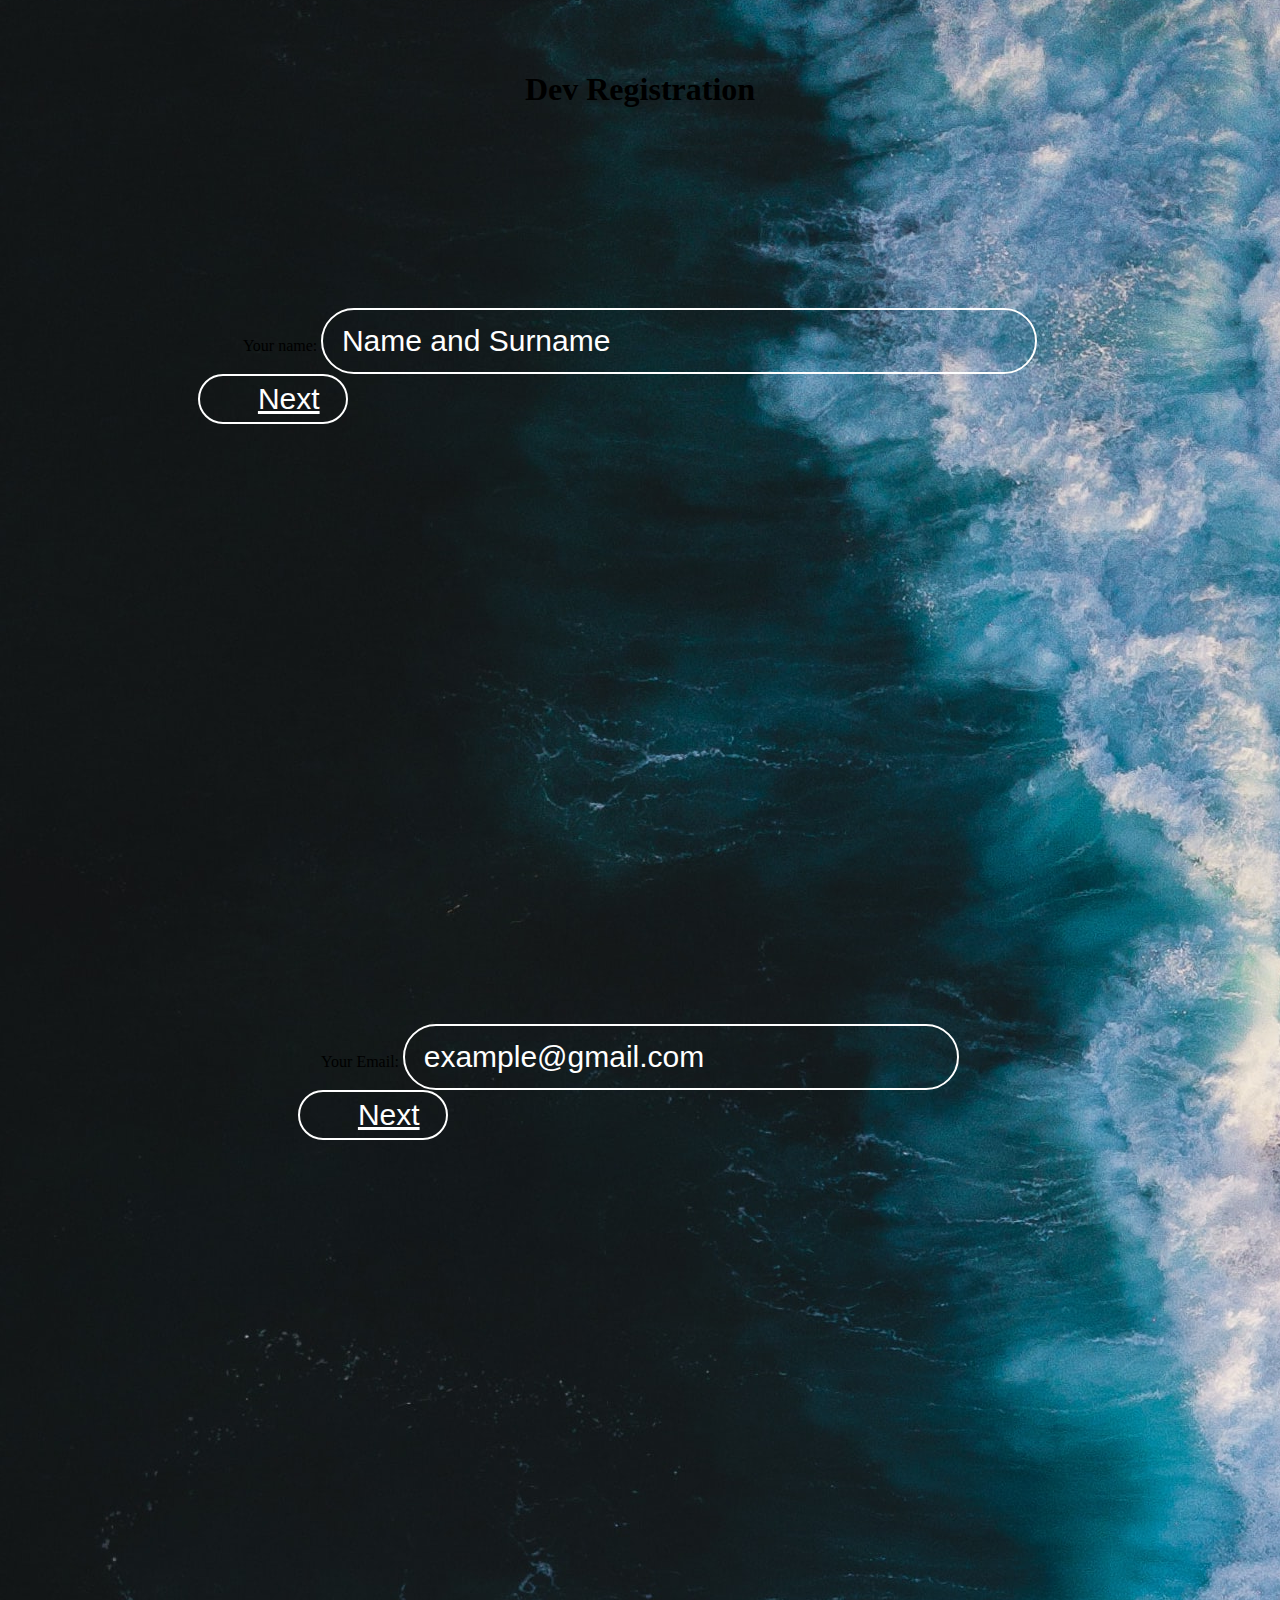
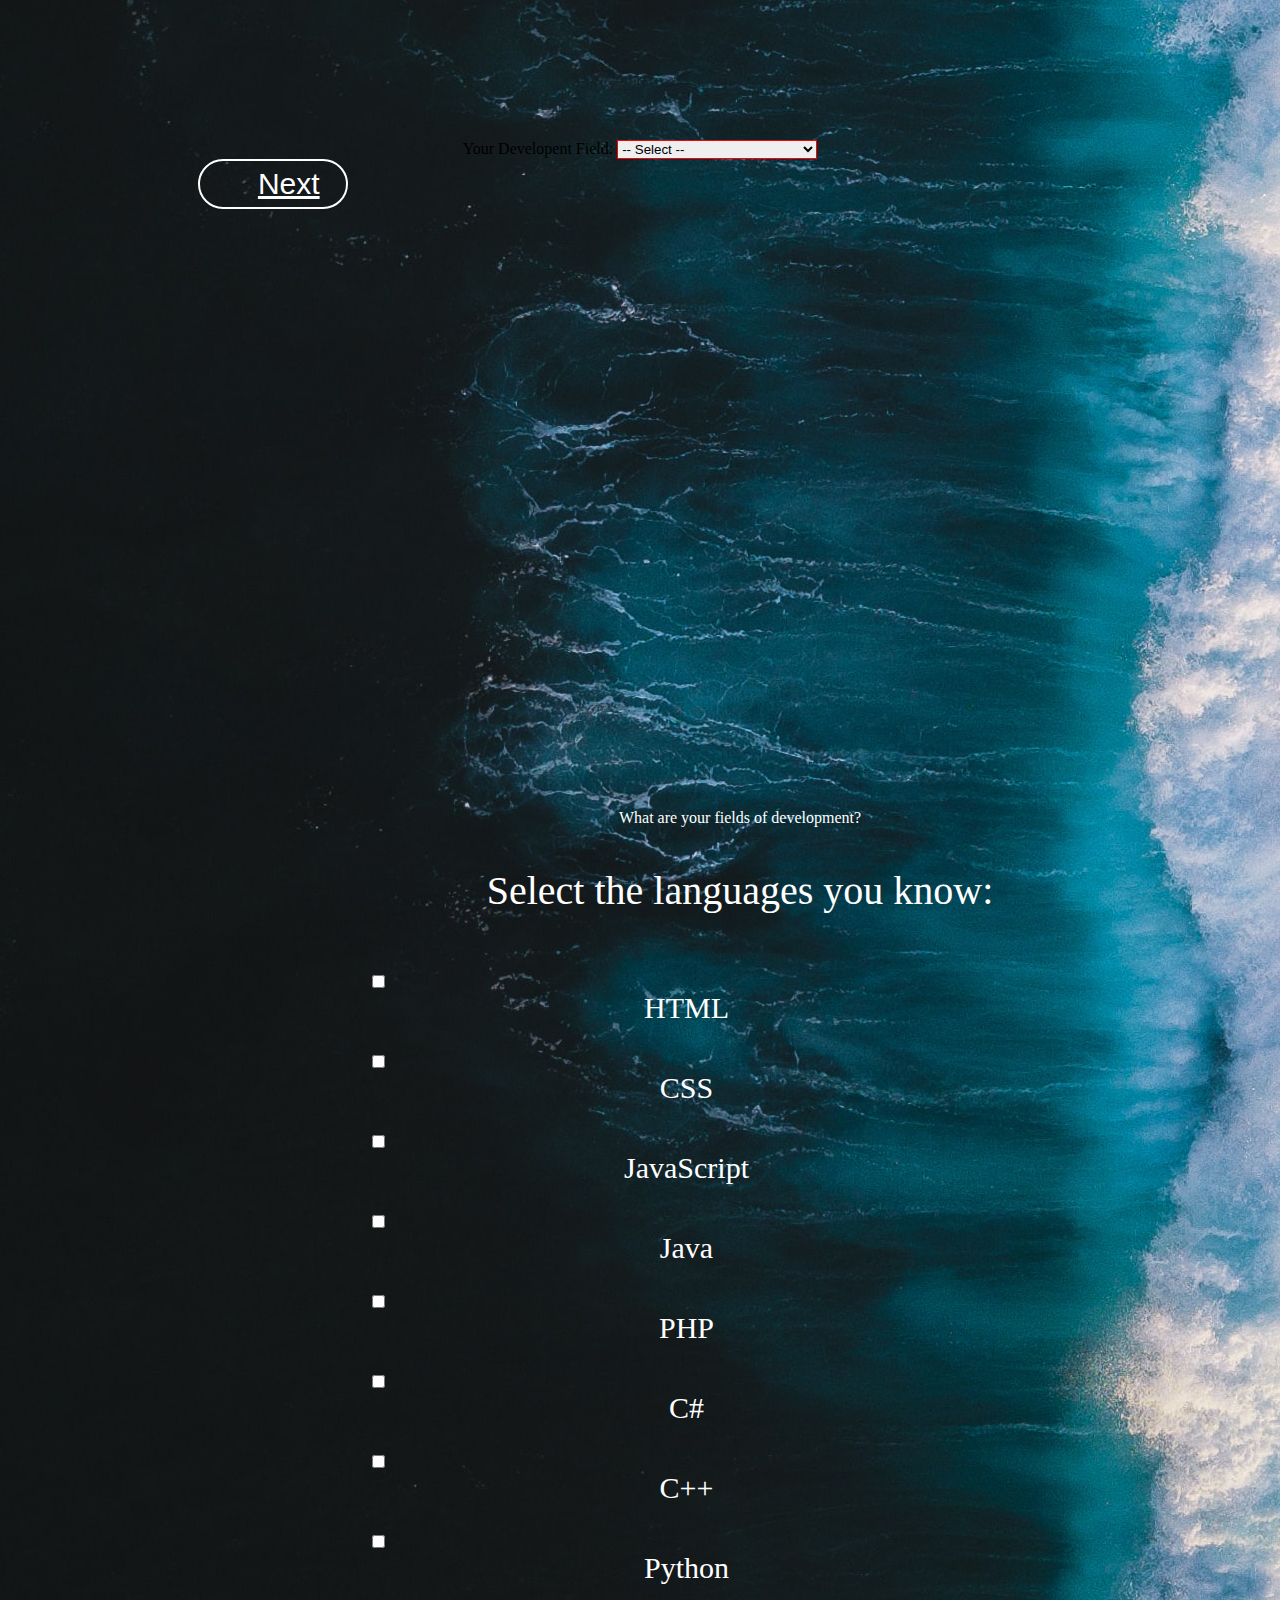
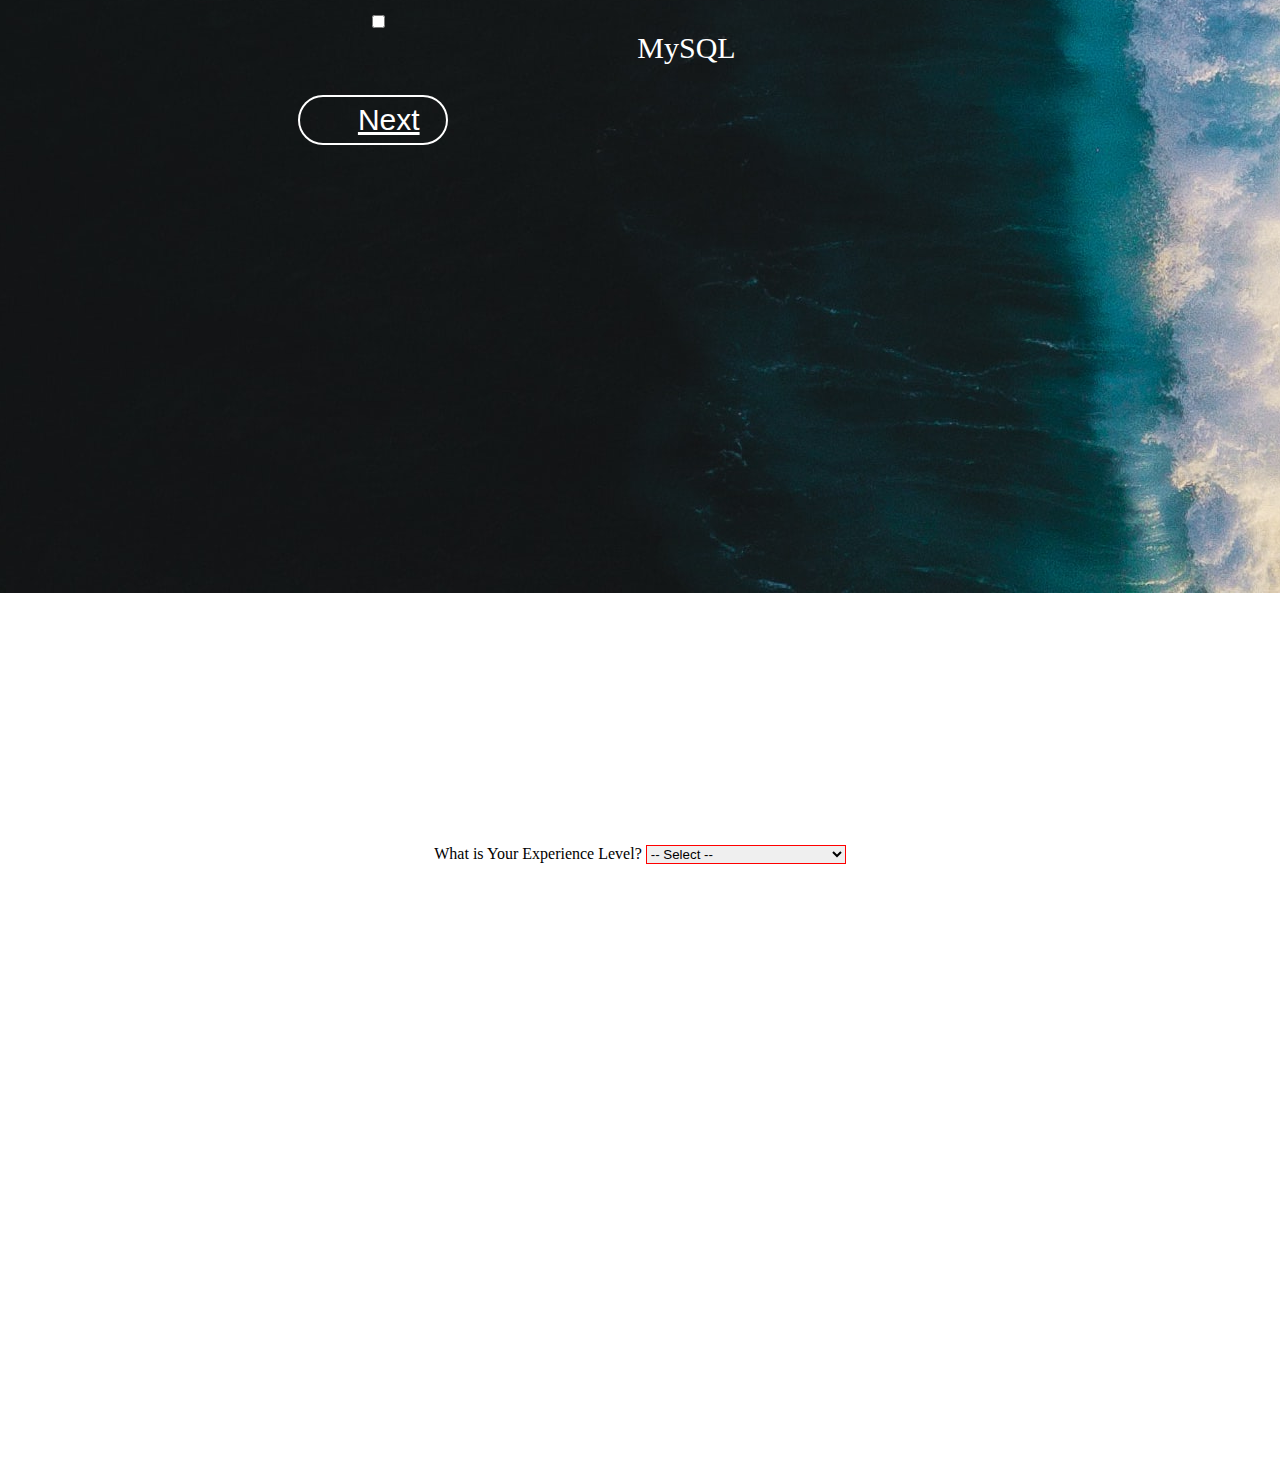
==== commit f606030a: "update" ====
--- a/TEST/index.html
+++ b/TEST/index.html
@@ -38,11 +38,29 @@
         </div>
 
         <div class="d-flex flex-row-reverse mt-5">
-          <button id="next1" class="next" type="button"><a class="smoothscroll" href="#div-email">Next</a></button>
+          <button id="next1" class="next" type="button"><a class="smoothscroll" href="#div-fields">Next</a></button>
         </div>
 
       </div>
       <!--email-->
+
+      <div id="div-dev-field">
+        <div class="row">
+          <span class="text-white display-4">Your Developent Field: </span>
+          <select class="mt-5" name="experience" id="experience">
+            <option class="text-center" value="#">-- Select --</option>
+            <option value="frontend">FrontEnd</option>
+            <option value="backend">Backend</option>
+            <option value="fullstack">Fullstack</option>
+          </select>
+        </div>
+
+        <div class="d-flex flex-row-reverse mt-5">
+          <button id="next1" class="next" type="button"><a class="smoothscroll" href="#div-fields">Next</a></button>
+        </div>
+
+      </div>
+      <!--Developent Field-->
 
 
       <div id="div-fields">
@@ -107,17 +125,22 @@
         </div>
 
         <div class="d-flex flex-row-reverse mt-5">
-          <button id="next1" class="next" type="button"><a class="smoothscroll" href="#div-email">Next</a></button>
+          <button id="next1" class="next" type="button"><a class="smoothscroll" href="#div-experience">Next</a></button>
         </div>
 
       </div>
       <!--Fields-->
 
 
-      <div id="div-email">
+      <div id="div-experience">
         <div class="row">
-          <span class="text-white display-4">Your Email: </span>
-          <input class="input ml-4 mt-2" placeholder="  example@gmail.com" type="text">
+          <span id="experience-level" class="text-white display-4">What is Your Experience Level?</span>
+          <select class="mt-5" name="experience" id="experience">
+            <option class="text-center" value="#">-- Select --</option>
+            <option value="junior">Junior</option>
+            <option value="mid">Mid</option>
+            <option value="senior">Senior</option>
+          </select>
         </div>
 
         <div class="d-flex flex-row-reverse mt-5">
@@ -125,10 +148,10 @@
         </div>
 
       </div>
+      <!--Experience-->
 
 
-
-    </class="tecname" form>
+    </form>
 
 
   </div>
--- a/TEST/style.css
+++ b/TEST/style.css
@@ -13,7 +13,6 @@
 
 body{
   background: url('bg.jpg');
-  background-size: 550vh 150;
   background-repeat: no-repeat;
 }
 
@@ -119,6 +118,16 @@
   color: black;
 }
 
-#div-email{
+#div-email, #div-experience, #div-fields{
+  padding: 100px;
   margin: 500px 0px;
 }
+
+
+#experience{
+  border: 1px solid red;
+  width: 200px;
+}
+#experience option{
+  color: black;
+}